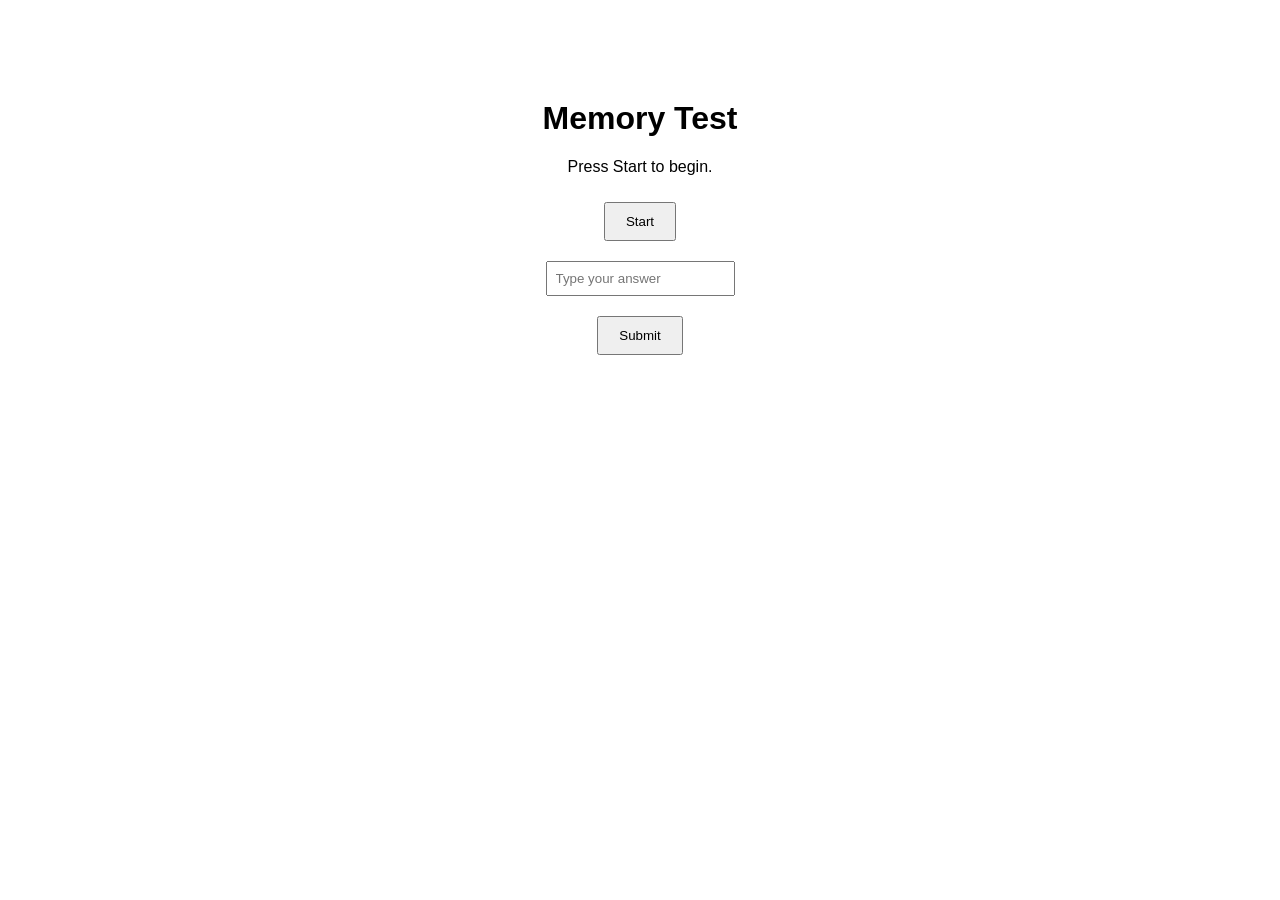
==== docs/test.html @ 9fb00440 "test 2" ====
<!DOCTYPE html>
<html>
<head>
<title>Memory Test</title>
<link rel="stylesheet" href="style.css">
</head>

<body>

<h1>Memory Test</h1>

<div id="trialContainer">
    <p id="trialText">Press Start to begin.</p>
</div>

<button id="startBtn">Start</button>
<input type="text" id="responseBox" placeholder="Type your answer">
<button id="submitBtn">Submit</button>

<script src="script.js"></script>

</body>
</html>
---- docs/style.css ----
body{
    font-family: Arial;
    text-align: center;
    margin-top: 100px;
}

form{
    display: inline-block;
}

input{
    display: block;
    margin: 10px auto;
    padding: 8px;
}

button{
    padding: 10px 20px;
    margin: 10px;
}
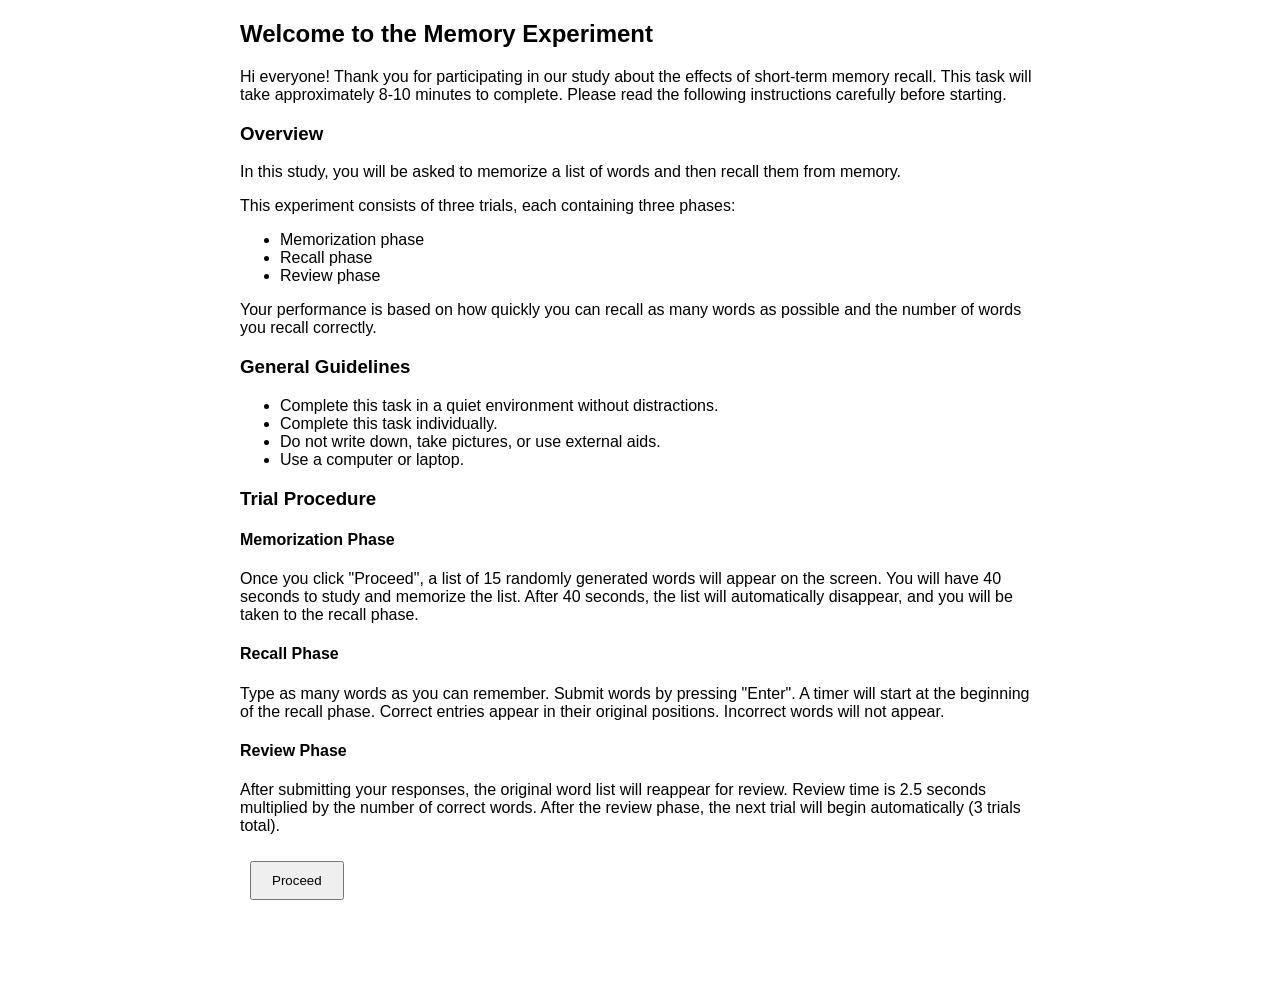
==== commit fe76a21d: "test 8 integrating memory test" ====
--- a/docs/test.html
+++ b/docs/test.html
@@ -1,24 +1,81 @@
 <!DOCTYPE html>
 <html>
 <head>
-<title>Memory Test</title>
+<title>Memory Experiment</title>
 <link rel="stylesheet" href="style.css">
 </head>
 
 <body>
 
-<h1>Memory Test</h1>
+<!-- Instructions Page -->
+<div id="instructionsPage">
+    <h2>Welcome to the Memory Experiment</h2>
+    <p>Hi everyone! Thank you for participating in our study about the effects of short-term memory recall. This task will take approximately 8-10 minutes to complete. Please read the following instructions carefully before starting.</p>
 
-<div id="trialContainer">
-    <p id="trialText">Press Start to begin.</p>
+    <h3>Overview</h3>
+    <p>In this study, you will be asked to memorize a list of words and then recall them from memory.</p>
+    <p>This experiment consists of three trials, each containing three phases:
+    <ul>
+        <li>Memorization phase</li>
+        <li>Recall phase</li>
+        <li>Review phase</li>
+    </ul>
+    Your performance is based on how quickly you can recall as many words as possible and the number of words you recall correctly.
+    </p>
+
+    <h3>General Guidelines</h3>
+    <ul>
+        <li>Complete this task in a quiet environment without distractions.</li>
+        <li>Complete this task individually.</li>
+        <li>Do not write down, take pictures, or use external aids.</li>
+        <li>Use a computer or laptop.</li>
+    </ul>
+
+    <h3>Trial Procedure</h3>
+    <h4>Memorization Phase</h4>
+    <p>Once you click "Proceed", a list of 15 randomly generated words will appear on the screen. You will have 40 seconds to study and memorize the list. After 40 seconds, the list will automatically disappear, and you will be taken to the recall phase.</p>
+
+    <h4>Recall Phase</h4>
+    <p>Type as many words as you can remember. Submit words by pressing "Enter". A timer will start at the beginning of the recall phase. Correct entries appear in their original positions. Incorrect words will not appear.</p>
+
+    <h4>Review Phase</h4>
+    <p>After submitting your responses, the original word list will reappear for review. Review time is 2.5 seconds multiplied by the number of correct words. After the review phase, the next trial will begin automatically (3 trials total).</p>
+
+    <button id="startBtn" onclick="startExperiment()">Proceed</button>
 </div>
 
-<button id="startBtn">Start</button>
-<input type="text" id="responseBox" placeholder="Type your answer">
-<button id="submitBtn">Submit</button>
+<!-- Timer -->
+<div id="timer" style="display:none">40</div>
+
+<p id="instructions" style="display:none"></p>
+
+<div id="wordRow"></div>
+
+<br>
+
+<div id="recallArea" style="display:none">
+    <div id="lineRow"></div>
+    <br>
+    <input id="guessBox" type="text" placeholder="Type word here">
+    <button onclick="enterGuess()">Enter</button>
+    <br><br>
+    <button id="submitBtn" onclick="submitRecall()">Submit</button>
+    <p id="result"></p>
+    <button id="proceedBtn" style="display:none" onclick="nextTrial()">Proceed</button>
+</div>
+
+<div id="summaryScreen" style="display:none">
+    <h2>Experiment Complete</h2>
+    <p>Thank you for participating! Your responses have been recorded.</p>
+    <table border="1" style="margin:auto">
+        <thead>
+            <tr><th>Trial</th><th>Accuracy</th><th>Time (s)</th></tr>
+        </thead>
+        <tbody id="summaryTable"></tbody>
+    </table>
+</div>
 
 <script src="script.js"></script>
 
 </body>
-</html>
-
+</html>
--- a/docs/style.css
+++ b/docs/style.css
@@ -1,20 +1,98 @@
-body{
+/* =====================
+   SHARED STYLES
+   ===================== */
+body {
     font-family: Arial;
     text-align: center;
-    margin-top: 100px;
+    margin: 20px;
 }
 
-form{
+/* Index page form */
+form {
     display: inline-block;
+    text-align: left;
 }
 
-input{
+label {
     display: block;
-    margin: 10px auto;
-    padding: 8px;
+    margin-top: 10px;
+    font-weight: bold;
 }
 
-button{
+input {
+    display: block;
+    margin: 6px auto 0 auto;
+    padding: 8px;
+    width: 260px;
+}
+
+button {
     padding: 10px 20px;
     margin: 10px;
+    cursor: pointer;
+}
+
+/* =====================
+   TEST PAGE STYLES
+   ===================== */
+#timer {
+    position: fixed;
+    top: 10px;
+    right: 20px;
+    font-size: 22px;
+}
+
+#wordRow {
+    margin-top: 40px;
+    font-size: 18px;
+    white-space: nowrap;
+}
+
+#wordRow span {
+    margin-right: 20px;
+}
+
+#lineRow {
+    margin-top: 40px;
+    white-space: nowrap;
+    overflow-x: hidden;
+}
+
+.line {
+    display: inline-block;
+    border-bottom: 2px solid black;
+    margin: 4px;
+    text-align: center;
+    font-size: 14px;
+    height: 24px;
+    line-height: 24px;
+    vertical-align: top;
+    width: auto;
+    min-width: 0;
+}
+
+.shake {
+    animation: shake 0.2s;
+}
+
+@keyframes shake {
+    0%   { transform: translateX(0); }
+    25%  { transform: translateX(-5px); }
+    50%  { transform: translateX(5px); }
+    75%  { transform: translateX(-5px); }
+    100% { transform: translateX(0); }
+}
+
+#proceedBtn, #startBtn {
+    margin-top: 10px;
+}
+
+#submitBtn {
+    margin-top: 10px;
+}
+
+#instructionsPage {
+    text-align: left;
+    max-width: 800px;
+    margin: auto;
 }
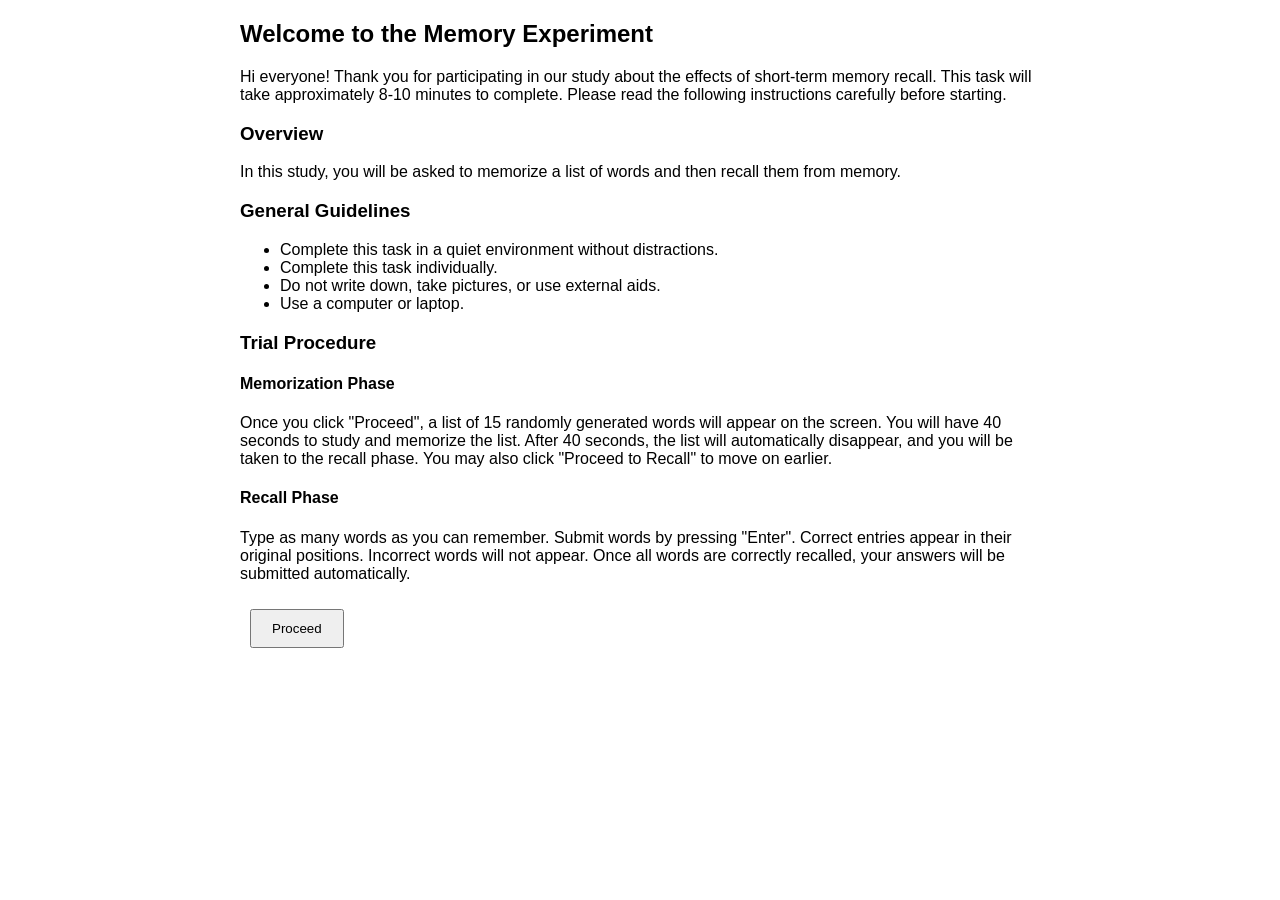
==== commit 3a813c84: "test 11 updated memory test" ====
--- a/docs/test.html
+++ b/docs/test.html
@@ -14,14 +14,6 @@
 
     <h3>Overview</h3>
     <p>In this study, you will be asked to memorize a list of words and then recall them from memory.</p>
-    <p>This experiment consists of three trials, each containing three phases:
-    <ul>
-        <li>Memorization phase</li>
-        <li>Recall phase</li>
-        <li>Review phase</li>
-    </ul>
-    Your performance is based on how quickly you can recall as many words as possible and the number of words you recall correctly.
-    </p>
 
     <h3>General Guidelines</h3>
     <ul>
@@ -33,26 +25,25 @@
 
     <h3>Trial Procedure</h3>
     <h4>Memorization Phase</h4>
-    <p>Once you click "Proceed", a list of 15 randomly generated words will appear on the screen. You will have 40 seconds to study and memorize the list. After 40 seconds, the list will automatically disappear, and you will be taken to the recall phase.</p>
+    <p>Once you click "Proceed", a list of 15 randomly generated words will appear on the screen. You will have 40 seconds to study and memorize the list. After 40 seconds, the list will automatically disappear, and you will be taken to the recall phase. You may also click "Proceed to Recall" to move on earlier.</p>
 
     <h4>Recall Phase</h4>
-    <p>Type as many words as you can remember. Submit words by pressing "Enter". A timer will start at the beginning of the recall phase. Correct entries appear in their original positions. Incorrect words will not appear.</p>
-
-    <h4>Review Phase</h4>
-    <p>After submitting your responses, the original word list will reappear for review. Review time is 2.5 seconds multiplied by the number of correct words. After the review phase, the next trial will begin automatically (3 trials total).</p>
+    <p>Type as many words as you can remember. Submit words by pressing "Enter". Correct entries appear in their original positions. Incorrect words will not appear. Once all words are correctly recalled, your answers will be submitted automatically.</p>
 
     <button id="startBtn" onclick="startExperiment()">Proceed</button>
 </div>
 
 <!-- Timer -->
-<div id="timer" style="display:none">40</div>
+<div id="timer" style="display:none;">40</div>
 
-<p id="instructions" style="display:none"></p>
+<!-- Phase Title -->
+<h2 id="phaseTitle"></h2>
 
+<!-- Word List Row -->
 <div id="wordRow"></div>
+<button id="memProceedBtn" style="display:none;" onclick="startRecall()">Proceed to Recall</button>
 
-<br>
-
+<!-- Recall Area -->
 <div id="recallArea" style="display:none">
     <div id="lineRow"></div>
     <br>
@@ -61,9 +52,17 @@
     <br><br>
     <button id="submitBtn" onclick="submitRecall()">Submit</button>
     <p id="result"></p>
-    <button id="proceedBtn" style="display:none" onclick="nextTrial()">Proceed</button>
 </div>
 
+<!-- Results Screen -->
+<div id="resultsScreen" style="display:none;">
+    <h2>Trial Results</h2>
+    <p id="scoreText"></p>
+    <p id="timeText"></p>
+    <button id="proceedBtn" onclick="nextTrial()">Proceed to Next Trial</button>
+</div>
+
+<!-- Summary Screen -->
 <div id="summaryScreen" style="display:none">
     <h2>Experiment Complete</h2>
     <p>Thank you for participating! Your responses have been recorded.</p>
--- a/docs/style.css
+++ b/docs/style.css
@@ -42,8 +42,12 @@
     font-size: 22px;
 }
 
+#phaseTitle {
+    margin-top: 20px;
+}
+
 #wordRow {
-    margin-top: 40px;
+    margin-top: 20px;
     font-size: 18px;
     white-space: nowrap;
 }
@@ -53,7 +57,7 @@
 }
 
 #lineRow {
-    margin-top: 40px;
+    margin-top: 20px;
     white-space: nowrap;
     overflow-x: hidden;
 }
@@ -83,7 +87,7 @@
     100% { transform: translateX(0); }
 }
 
-#proceedBtn, #startBtn {
+#proceedBtn, #startBtn, #memProceedBtn {
     margin-top: 10px;
 }
 
@@ -95,4 +99,14 @@
     text-align: left;
     max-width: 800px;
     margin: auto;
+}
+
+#resultsScreen {
+    text-align: center;
+}
+
+#summaryScreen {
+    text-align: left;
+    max-width: 800px;
+    margin: auto;
 }
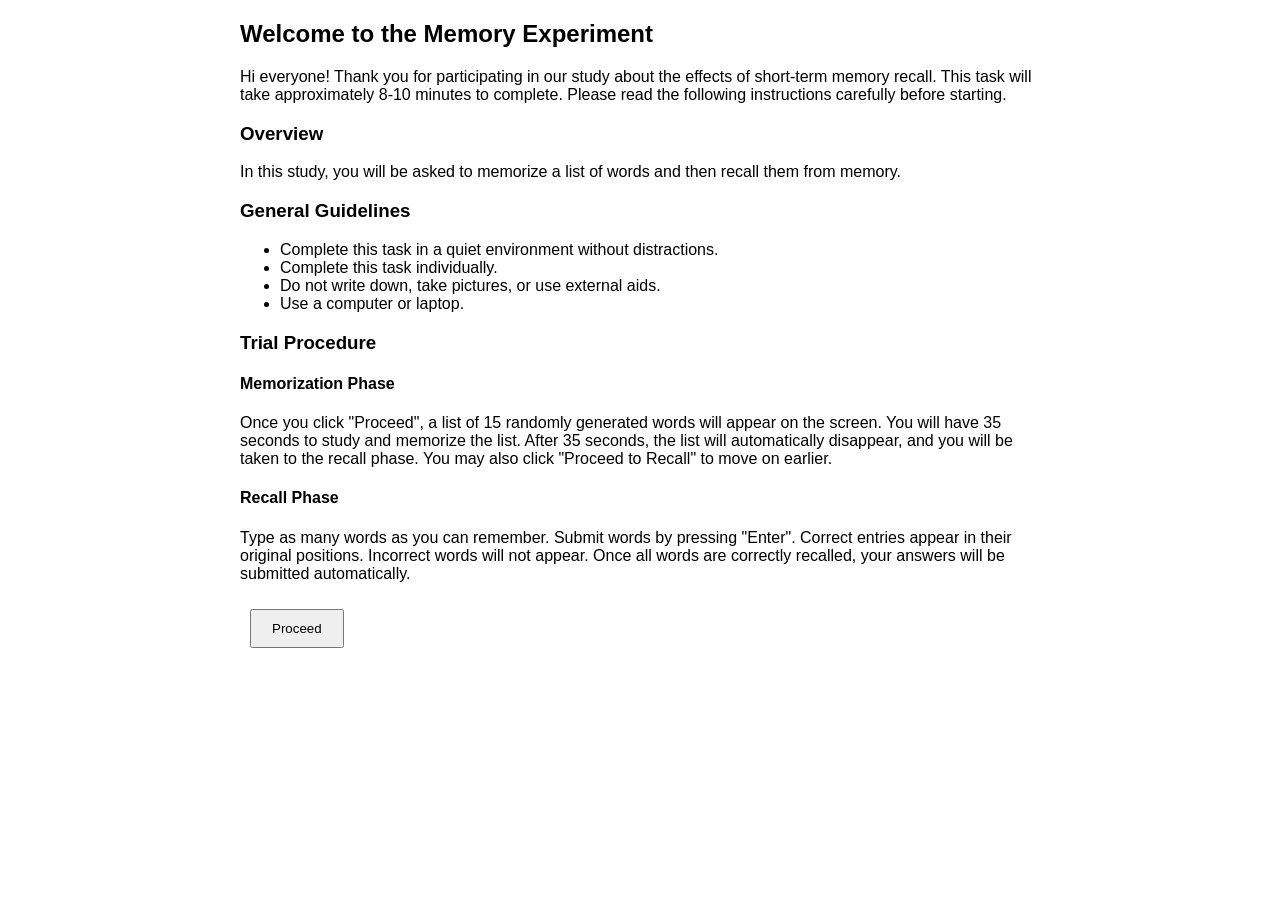
==== commit 55ef5c31: "edit 3 adjust time" ====
--- a/docs/test.html
+++ b/docs/test.html
@@ -25,7 +25,7 @@
 
     <h3>Trial Procedure</h3>
     <h4>Memorization Phase</h4>
-    <p>Once you click "Proceed", a list of 15 randomly generated words will appear on the screen. You will have 40 seconds to study and memorize the list. After 40 seconds, the list will automatically disappear, and you will be taken to the recall phase. You may also click "Proceed to Recall" to move on earlier.</p>
+    <p>Once you click "Proceed", a list of 15 randomly generated words will appear on the screen. You will have 35 seconds to study and memorize the list. After 35 seconds, the list will automatically disappear, and you will be taken to the recall phase. You may also click "Proceed to Recall" to move on earlier.</p>
 
     <h4>Recall Phase</h4>
     <p>Type as many words as you can remember. Submit words by pressing "Enter". Correct entries appear in their original positions. Incorrect words will not appear. Once all words are correctly recalled, your answers will be submitted automatically.</p>
@@ -34,7 +34,7 @@
 </div>
 
 <!-- Timer -->
-<div id="timer" style="display:none;">40</div>
+<div id="timer" style="display:none;">35</div>
 
 <!-- Phase Title -->
 <h2 id="phaseTitle"></h2>
